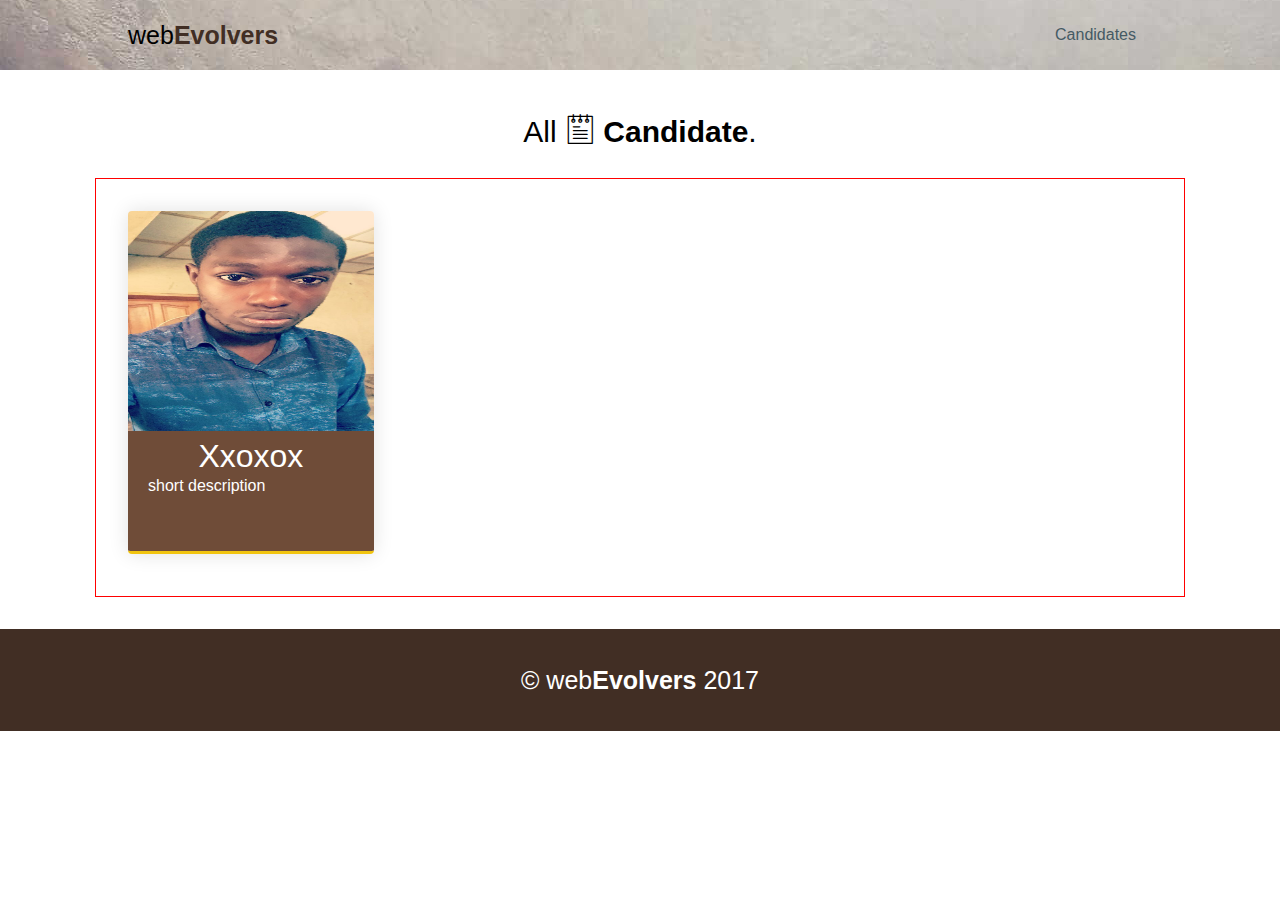
==== candidates.html @ 680c4fe3 "login" ====
<!DOCTYPE html>
<html lang="en">

<head>
    <meta charset="UTF-8">
    <meta http-equiv="X-UA-Compatible" content="ie=edge">
    <meta name="viewport" content="width=device-width, initial-scale=1.0">
    <meta http-equiv="Content-Type" content="text/html; charset=utf-8" />
    <title>Evoting</title>
    <link rel="stylesheet" href="assets/css/style.css">
    <link rel="stylesheet" href="assets/icons/picons-thin/style.css">
    <!-- <link rel="stylesheet" href="assets/icons/os-icon/style.css"> -->
</head>

<body>
    <div class="wrapper">
        <div class="navSection clearfix">
            <div class="navSectionWrapper">
                <h1 class="logo">web<span>Evolvers</span></h1>

                <div class="nav">
                    <div class="one"></div>
                    <div class="two"></div>
                    <div class="three"></div>
                </div>
                <ul class="nav-menu">
                    <li><a href="candidates.html">Candidates</a></li>
                </ul>
            </div>
        </div>
    </div>

    <div class="candidateListingSection">
        <div class="votingAction">
            <h2>
                <!-- <i class="picons-thin-icon-thin-0101_notes_text_notebook"></i> -->
                All <i class="picons-thin-icon-thin-0101_notes_text_notebook"></i>
                <strong>Candidate</strong>. 

            </h2>
        </div>
        <div class="candidateListingWrapper">
            
            <div class="card">
                <div class="exam-image">
                    <img src="assets/img/02.jpg" height="100%" width="100%">
                </div>
                <div class="summary">
                    <h3 class="cadidateName">Xxoxox</h3>
                    <p class="summary-desc"> short description </p>
                </div>
            </div>

        </div>
    </div>

    <div class="footerSection">
        <h4>&copy; web<span>Evolvers</span> 2017</h4>
    </div>
    
    <script src="assets/js/core/jquery.3.2.1.min.js"></script>
    <script src="assets/js/script.js"></script>
</body>

</html>
---- assets/css/style.css ----
html {
    font-weight: 400;
    font-family: "Source Sans Pro", sans-serif;;
}
* {
    margin: 0;
    padding: 0;
    border: 0;
    outline: 0;
    font-size: 100%;
    vertical-align: baseline;
}
.clearfix:after {
    display: block;
    content: ' ';
    clear: both;
}
.wrapper {
    width: 100%;
    background-size: contain;
    height: 100%;
    background: #000 url("../img/bg.jpg") no-repeat center;
}

.navSection {
    width: 100%;
    line-height: 70px;
}
.navSectionWrapper {
    width: 80%;
    margin: auto;
}
.navSectionWrapper > ul {
    list-style: none;
    display: inline;
    float: right;
}
.navSectionWrapper > ul > li {
    display: inline-block;
}

.navSectionWrapper > ul > li > a {
    text-decoration: none;
    color: #455A64;
    margin: 0 1em;
}
.navSectionWrapper > h1 {
    float: left;
    font-size: 25px;
    font-weight: normal;
}
.navSectionWrapper > h1 span, .heroContentLeft > h1 > strong {
    color: rgb(65, 46, 36);
    font-weight: 700;
}
.nav {
    float: right;
    display: none;
}
.nav div {
    height: 5px;
    background-color: #fff;
    margin: 5px 0px;
    border-radius: 25px;
    transition: 0.3s;
}
.nav:hover div {
    width: 30px;
}
.one {
    width: 25px;
}
.two {
    width: 15px;
}
.three {
    width: 25px;
}
@media only screen and (max-width: 560px){
    .nav {
        display: block;
        cursor: pointer;
        padding-top: 20px;
    }
    .navSectionWrapper > ul {
        text-align: center;
        width: 100%;
        display: none; 
    }
    .navSectionWrapper > ul > li:not(:last-child) {
        display: block;
        margin: 0;
        border-bottom: 1px solid #EAEAEB;
    }
    .navSectionWrapper > h1 {
        font-size: px;
    }
} 

.heroSection {
    width: 100%;
}
.heroSectionWrapper {
    width: 80%;
    margin: auto;
    padding: 1em 0 7em 0;
}
.heroSectionWrapper h1 {
    padding: .5em;
    text-align: center;
    font-size: 50px;
    font-weight: 200;
    color: #455A6A;
    margin: 1em 0 1em 0;
    line-height: 36px; 
}
.heroContent {
    margin: 2em 0 2em 0;
}
.heroContentLeft {
    float: left;
    width: 64%;
}
.heroContentRight {
    float: right;
    width: 36%; 
}
.heroContentRight > form, 
.heroContentOptions {
    text-align: center;
    clear: right;
    margin: 0 auto;
    width: 80%;
}
.heroContentOptions > label {
    line-height: 20px;
    font-size: 25px;
    padding: 0em .2em;
}
.heroContentOptions > input[type="radio"] {
    width: 20px;
    height: 20px;
}
.heroContentRight > form > input:not(:last-child) {
    width: 100%;
    margin: 0.5em 0;
    border: 2px solid #fff;
    line-height: 40px;
    padding: 0 1em;
    outline: none;
    background: #c8c3bf;
    border-radius: 5px;
}
::-webkit-input-placeholder {
    color: #fff;
    font-size: 14px;
    font-weight: 600;
}
::-moz-input-placeholder {
    color: #fff;
    font-size: 14px;
    font-weight: 600;
}
:-ms-input-placeholder {
    color: #fff;
    font-size: 14px;
    font-weight: 600;
}
:-moz-input-placeholder {
    color: #fff;
    font-size: 14px;
    font-weight: 600;
}
.heroContentRight > form > select {
    display: block;
    margin: 0.5em 0;
    border: 2px solid #fff;
    line-height: 40px;
    padding: .7em 1em;
    outline: none;
    background: #c8c3bf;
    border-radius: 5px;
    color: #fff;
    width: 100%;
    width: calc(100% + 2em);
}
input[type="submit"] {
    background-color: rgb(65, 46, 36);
    font-weight: 600;
    font-size: 15px;
    color: #fff;
    padding: 0.75em 2em;
    border-radius: 100px;
    outline: none;
    border: 2px solid #fff;
    float: right;
    margin-right: -2.3em;
}
@media only screen and (max-width: 560px){
    .heroContent {
        margin: 0;
    }
    .heroContentRight, .heroContentLeft {
        width: 100%;
    }
    .heroContentRight > form > input:not(:last-child),
    .heroSectionWrapper h1 {
        padding: 0;
    }
    .heroContentRight > form > input:not(:last-child) {
        padding-left: 1em;
    }
    .heroContentRight > form > select {
        width: 106%;
    }
}
@media only screen and (max-width: 700px){
    .heroSectionWrapper h1 {
        padding: .2em;
    }
    .heroSectionWrapper h1 {
        font-size: 30px;
    }
    input:last-child {
        margin-right: -1.3em;
    }    
}

.votingInfoSection {
    width: 100%;
    background: url("../img/bg2.png") no-repeat;
    background-size: 100% 100%;
    background-position: bottom;
}
.votingInfoWrapper {
    width: 70%;
    display: -webkit-flex;
    display: -moz-flex;
    display: -ms-flex;
    display: -o-flex;
    display: flex;
    margin: 0 auto;
}
.votingInfoItem {
    display: flex;
    flex-direction: column;
    flex: 11 auto;
    margin: 6%;
}
.votingInfoItem > i {
    font-size: 100px;
    color: rgb(65, 46, 36);
    text-align: center;
    width: 100%;
}
.votingInfoItem > h2 {
    font-size: 35px;
    font-weight: 400;
    text-align: center;
    width: 100%;
    line-height: 100px;
}
.votingAction {
    padding: 2em 0 1em 0;
    text-align: center;
}
.votingAction h2 {
    font-size: 30px;
    font-weight: 400;
    line-height: 60px;
}
.socialInfo {
    width: 100%;
    clear: both;
}
.socialInfoWrapper {
    text-align: center;
    padding: 0 0 1.5em 0;
}
.linkItem {
    margin: 0 1em;
    display: inline-block;
    width: 300px;
    padding: 1em;
    border: 1px solid rgb(65, 46, 36);
    border-radius: 5px;
    box-shadow: 0px 0px 11px 0px rgba(0, 0, 0, 0.10);
    -webkit-box-shadow: 0px 0px 11px 0px rgba(0, 0, 0, 0.10);
    -moz-box-shadow: 0px 0px 11px 0px rgba(0, 0, 0, 0.10);
}
.linkItem a {
    margin: 0.5em;
    text-decoration: none;
    font-weight: 400;
    font-size: 35px;
    line-height: 70px;
    color: rgb(65, 46, 36);
}
.linkItem p {
    line-height: 70px;
    font-size: 30px;
}

@media only screen and (max-width: 560px){
    .votingInfoWrapper {
        width: 100%;
    }
    .votingInfoItem {
        flex: 50 auto;
        margin: 0 auto;
        padding: 10% 0 7% 0;
    }
    .linkItem {
        margin: 1em 0;
    }
}
@media only screen and (max-width: 700px){ 
    .votingAction h2 {
        font-size: 25px;
        font-weight: 200;
        line-height: 40px;
    }
    .votingInfoItem > i {
        font-size: 35px;
    }
    .votingInfoItem > h2 {
        font-size: 25px;
        font-weight: 300;
        line-height: 70px;
    }
    .linkItem {
        width: 250px;
    }
    .linkItem p {
        line-height: 40px;
        font-size: 20px;
    }
    .linkItem a {
        font-size: 25px;
        font-weight: 300;
        margin: 0.4em;
        line-height: 50px;
    }
}

.footerSection {
    text-align: center;
    color: #FFF;
    background-color: rgb(65, 46, 36);
    padding: 1em;
}
.footerSection h4 {
    font-size: 25px;
    font-weight: normal;
    line-height: 70px;
}
.footerSection h4 span {
    font-weight: 700;
}


/* candidates page */
.candidateListingSection {
    width: 100%;
    padding-bottom: 2em;
}
.candidateListingWrapper {
    width: 80%;
    margin: auto;
    border: 1px solid red;
    height: auto;
    padding: 2em;
}

/*candidate card*/
.card {
    margin-bottom: 10px;
    width: 24%;
    border-radius: 4px;
    border-bottom: 3px solid #F1C40F;
    background: white;
    color: #fff;
    overflow: hidden;
    box-shadow: 0px 0px 20px 0px rgba(0, 0, 0, 0.12);
    height: 340px;
}
.card > .exam-image {
    height: 220px;
    background: #4e342e;
}
.card .summary {
    background-color: #6f4c38;
    padding: 5px 20px;
    height:120px;
    line-height: 20px;
}
.card .summary > h3.cadidateName {
    margin: 10px 0;
    text-align: center;
    color: #fff;
    font-size: 2.0rem;
    font-weight: normal;
}
.summary-desc {
    display: block;
    margin: 0 0 10px;
    line-height: 20px;
    font-family: Sintony, sans-serif;
}
---- assets/icons/picons-thin/style.css ----
@font-face{font-family:piconsthin;src:url(fonts/piconsthin91a6.woff2?lkhde6) format('woff2'),url(fonts/piconsthin91a6.ttf?lkhde6) format('truetype'),url(fonts/piconsthin91a6.woff?lkhde6) format('woff'),url(fonts/piconsthin91a6.svg?lkhde6#piconsthin) format('svg');font-weight:400;font-style:normal}[class*=" picons-thin-icon-"],[class^=picons-thin-icon-]{font-family:piconsthin!important;speak:none;font-style:normal;font-weight:400;font-variant:normal;text-transform:none;line-height:1;-webkit-font-smoothing:antialiased;-moz-osx-font-smoothing:grayscale}.picons-thin-icon-thin-0001_compose_write_pencil_new:before{content:"\e900"}.picons-thin-icon-thin-0002_write_pencil_new_edit:before{content:"\e901"}.picons-thin-icon-thin-0003_write_pencil_new_edit:before{content:"\e902"}.picons-thin-icon-thin-0004_pencil_ruler_drawing:before{content:"\e903"}.picons-thin-icon-thin-0005_write_pen_handwriting_signing:before{content:"\e904"}.picons-thin-icon-thin-0006_book_writing_reading_read_manual:before{content:"\e905"}.picons-thin-icon-thin-0007_book_reading_read_bookmark:before{content:"\e906"}.picons-thin-icon-thin-0008_book_reading_read_manual:before{content:"\e907"}.picons-thin-icon-thin-0009_book_reading_read_manual:before{content:"\e908"}.picons-thin-icon-thin-0010_newspaper_reading_news:before{content:"\e909"}.picons-thin-icon-thin-0011_reading_glasses:before{content:"\e90a"}.picons-thin-icon-thin-0012_notebook_paper_certificate:before{content:"\e90b"}.picons-thin-icon-thin-0013_notebook_paper:before{content:"\e90c"}.picons-thin-icon-thin-0014_notebook_paper_todo:before{content:"\e90d"}.picons-thin-icon-thin-0015_fountain_pen:before{content:"\e90e"}.picons-thin-icon-thin-0016_bookmarks_reading_book:before{content:"\e90f"}.picons-thin-icon-thin-0017_office_archive:before{content:"\e910"}.picons-thin-icon-thin-0018_office_trash_bin:before{content:"\e911"}.picons-thin-icon-thin-0019_mobile_iphone:before{content:"\e912"}.picons-thin-icon-thin-0020_ipad_reading_mobile:before{content:"\e913"}.picons-thin-icon-thin-0021_calendar_month_day_planner:before{content:"\e914"}.picons-thin-icon-thin-0022_calendar_month_day_planner:before{content:"\e915"}.picons-thin-icon-thin-0023_calendar_month_day_planner_events:before{content:"\e916"}.picons-thin-icon-thin-0024_calendar_month_day_planner_events:before{content:"\e917"}.picons-thin-icon-thin-0025_alarm_clock_ringer_time_morning:before{content:"\e918"}.picons-thin-icon-thin-0026_time_watch_clock:before{content:"\e919"}.picons-thin-icon-thin-0027_stopwatch_timer_running_time:before{content:"\e91a"}.picons-thin-icon-thin-0028_time_watch_clock_wall:before{content:"\e91b"}.picons-thin-icon-thin-0029_time_watch_clock_wall:before{content:"\e91c"}.picons-thin-icon-thin-0030_wrist_watch_clock_time:before{content:"\e91d"}.picons-thin-icon-thin-0031_pin_bookmark:before{content:"\e91e"}.picons-thin-icon-thin-0032_flag:before{content:"\e91f"}.picons-thin-icon-thin-0033_search_find_zoom:before{content:"\e920"}.picons-thin-icon-thin-0034_search_find_zoom:before{content:"\e921"}.picons-thin-icon-thin-0035_bookmark_tag:before{content:"\e922"}.picons-thin-icon-thin-0036_share_facebook_social:before{content:"\e923"}.picons-thin-icon-thin-0037_smiley_happy_like_face:before{content:"\e924"}.picons-thin-icon-thin-0038_smiley_neutral_face:before{content:"\e925"}.picons-thin-icon-thin-0039_smiley_sad_face_unhappy:before{content:"\e926"}.picons-thin-icon-thin-0040_exit_logout_door_emergency_outside:before{content:"\e927"}.picons-thin-icon-thin-0041_filter_funnel:before{content:"\e928"}.picons-thin-icon-thin-0042_attachment:before{content:"\e929"}.picons-thin-icon-thin-0043_eye_visibility_show_visible:before{content:"\e92a"}.picons-thin-icon-thin-0044_eye_visibility_hide_invisible:before{content:"\e92b"}.picons-thin-icon-thin-0045_home_house:before{content:"\e92c"}.picons-thin-icon-thin-0046_home_house:before{content:"\e92d"}.picons-thin-icon-thin-0047_home_flat:before{content:"\e92e"}.picons-thin-icon-thin-0048_factory_work:before{content:"\e92f"}.picons-thin-icon-thin-0049_settings_panel_equalizer_preferences:before{content:"\e930"}.picons-thin-icon-thin-0050_settings_panel_equalizer_preferences:before{content:"\e931"}.picons-thin-icon-thin-0051_settings_gear_preferences:before{content:"\e932"}.picons-thin-icon-thin-0052_settings_gears_preferences_gearbox:before{content:"\e933"}.picons-thin-icon-thin-0053_settings_tools_pipe:before{content:"\e934"}.picons-thin-icon-thin-0054_settings_tools_configuration_preferences:before{content:"\e935"}.picons-thin-icon-thin-0055_settings_tools_configuration_preferences:before{content:"\e936"}.picons-thin-icon-thin-0056_bin_trash_recycle_delete_garbage_empty:before{content:"\e937"}.picons-thin-icon-thin-0057_bin_trash_recycle_delete_garbage_full:before{content:"\e938"}.picons-thin-icon-thin-0058_bin_trash_recycle_delete_garbage:before{content:"\e939"}.picons-thin-icon-thin-0059_error_warning_danger_stop:before{content:"\e93a"}.picons-thin-icon-thin-0060_error_warning_danger_stop_delete_exit:before{content:"\e93b"}.picons-thin-icon-thin-0061_error_warning_alert_attention:before{content:"\e93c"}.picons-thin-icon-thin-0062_unable_unavailable_error:before{content:"\e93d"}.picons-thin-icon-thin-0063_text_line_view:before{content:"\e93e"}.picons-thin-icon-thin-0064_bullet_list_view:before{content:"\e93f"}.picons-thin-icon-thin-0065_bullet_list_view:before{content:"\e940"}.picons-thin-icon-thin-0066_grid_view:before{content:"\e941"}.picons-thin-icon-thin-0067_line_thumb_view:before{content:"\e942"}.picons-thin-icon-thin-0068_text_image_article_view:before{content:"\e943"}.picons-thin-icon-thin-0069_box_load_package_module:before{content:"\e944"}.picons-thin-icon-thin-0069a_menu_hambuger:before{content:"\e945"}.picons-thin-icon-thin-0070_paper_role:before{content:"\e946"}.picons-thin-icon-thin-0071_document_file_paper:before{content:"\e947"}.picons-thin-icon-thin-0072_document_file_paper_text:before{content:"\e948"}.picons-thin-icon-thin-0073_documents_files_paper_text_archive_copy:before{content:"\e949"}.picons-thin-icon-thin-0074_document_file_delete_remove_error:before{content:"\e94a"}.picons-thin-icon-thin-0075_document_file_paper_text_article_blog_template:before{content:"\e94b"}.picons-thin-icon-thin-0076_document_file_zip_archive_compressed_rar:before{content:"\e94c"}.picons-thin-icon-thin-0077_document_file_pdf_adobe_acrobat:before{content:"\e94d"}.picons-thin-icon-thin-0078_document_file_word_office_doc_text:before{content:"\e94e"}.picons-thin-icon-thin-0079_document_file_cloud_sync_backup:before{content:"\e94f"}.picons-thin-icon-thin-0080_file_code_programming_dev_binary:before{content:"\e950"}.picons-thin-icon-thin-0081_video_movie_file_player:before{content:"\e951"}.picons-thin-icon-thin-0082_image_photo_file:before{content:"\e952"}.picons-thin-icon-thin-0083_font_file_ttf_otf_type_text:before{content:"\e953"}.picons-thin-icon-thin-0084_file_preferences_settings:before{content:"\e954"}.picons-thin-icon-thin-0085_file_search_find_replace_zoom_view:before{content:"\e955"}.picons-thin-icon-thin-0086_import_file_load:before{content:"\e956"}.picons-thin-icon-thin-0087_export_file:before{content:"\e957"}.picons-thin-icon-thin-0088_download_file:before{content:"\e958"}.picons-thin-icon-thin-0089_upload_file:before{content:"\e959"}.picons-thin-icon-thin-0090_cv_curriculum_vitae_job_life:before{content:"\e95a"}.picons-thin-icon-thin-0091_file_profile_user_personal:before{content:"\e95b"}.picons-thin-icon-thin-0092_file_profile_user_personal:before{content:"\e95c"}.picons-thin-icon-thin-0093_list_bullets:before{content:"\e95d"}.picons-thin-icon-thin-0094_file_table:before{content:"\e95e"}.picons-thin-icon-thin-0095_file_protected_password_security:before{content:"\e95f"}.picons-thin-icon-thin-0096_file_attachment:before{content:"\e960"}.picons-thin-icon-thin-0097_file_text_long:before{content:"\e961"}.picons-thin-icon-thin-0098_file_document_legal_text:before{content:"\e962"}.picons-thin-icon-thin-0099_legal_document_law_license:before{content:"\e963"}.picons-thin-icon-thin-0100_to_do_list_reminder_done:before{content:"\e964"}.picons-thin-icon-thin-0101_notes_text_notebook:before{content:"\e965"}.picons-thin-icon-thin-0102_notebook_to_do_bullets_list:before{content:"\e966"}.picons-thin-icon-thin-0103_box_clipboard:before{content:"\e967"}.picons-thin-icon-thin-0104_load_upload_clipboard_box:before{content:"\e968"}.picons-thin-icon-thin-0105_download_clipboard_box:before{content:"\e969"}.picons-thin-icon-thin-0106_clipboard_box_archive_documents:before{content:"\e96a"}.picons-thin-icon-thin-0107_zoom_in:before{content:"\e96b"}.picons-thin-icon-thin-0108_zoom_out:before{content:"\e96c"}.picons-thin-icon-thin-0109_search_find_files_folder:before{content:"\e96d"}.picons-thin-icon-thin-0110_folder:before{content:"\e96e"}.picons-thin-icon-thin-0111_folder_files_documents:before{content:"\e96f"}.picons-thin-icon-thin-0112_folder_images_photos:before{content:"\e970"}.picons-thin-icon-thin-0113_folder_password_protected_secure_private:before{content:"\e971"}.picons-thin-icon-thin-0114_folder_cloud_sync_backup:before{content:"\e972"}.picons-thin-icon-thin-0115_folder_preferences_options_settings:before{content:"\e973"}.picons-thin-icon-thin-0116_folder_upload:before{content:"\e974"}.picons-thin-icon-thin-0117_folder_documents_revert_history:before{content:"\e975"}.picons-thin-icon-thin-0118_folder_open:before{content:"\e976"}.picons-thin-icon-thin-0119_folder_open_full_documents:before{content:"\e977"}.picons-thin-icon-thin-0120_download_computer:before{content:"\e978"}.picons-thin-icon-thin-0121_download_file:before{content:"\e979"}.picons-thin-icon-thin-0122_download_file_computer_drive:before{content:"\e97a"}.picons-thin-icon-thin-0123_download_cloud_file_sync:before{content:"\e97b"}.picons-thin-icon-thin-0124_upload_cloud_file_sync_backup:before{content:"\e97c"}.picons-thin-icon-thin-0125_cloud_sync:before{content:"\e97d"}.picons-thin-icon-thin-0126_cloud_upload_backup:before{content:"\e97e"}.picons-thin-icon-thin-0127_cloud_sync_error:before{content:"\e97f"}.picons-thin-icon-thin-0128_upload_load_share:before{content:"\e980"}.picons-thin-icon-thin-0129_download:before{content:"\e981"}.picons-thin-icon-thin-0130_structure_map_files:before{content:"\e982"}.picons-thin-icon-thin-0131_arrow_back_undo:before{content:"\e983"}.picons-thin-icon-thin-0132_arrow_back_left:before{content:"\e984"}.picons-thin-icon-thin-0133_arrow_right_next:before{content:"\e985"}.picons-thin-icon-thin-0134_arrow_rotate_left_counter_clockwise:before{content:"\e986"}.picons-thin-icon-thin-0135_arrow_rotate_right_clockwise:before{content:"\e987"}.picons-thin-icon-thin-0136_rotation_lock:before{content:"\e988"}.picons-thin-icon-thin-0137_zoom_expand_maximize_window:before{content:"\e989"}.picons-thin-icon-thin-0138_expand_move_window_full_screen:before{content:"\e98a"}.picons-thin-icon-thin-0139_window_new_extern_full_screen_maximize:before{content:"\e98b"}.picons-thin-icon-thin-0140_airplay_screen_sharing:before{content:"\e98c"}.picons-thin-icon-thin-0141_rotate_back_revert_undo:before{content:"\e98d"}.picons-thin-icon-thin-0142_rotate_sync:before{content:"\e98e"}.picons-thin-icon-thin-0143_rotate_clockwise:before{content:"\e98f"}.picons-thin-icon-thin-0144_arrows_play_shuffle:before{content:"\e990"}.picons-thin-icon-thin-0145_arrows_play_repeat:before{content:"\e991"}.picons-thin-icon-thin-0146_arrows_fast_forward:before{content:"\e992"}.picons-thin-icon-thin-0147_arrows_divide_split:before{content:"\e993"}.picons-thin-icon-thin-0148_arrows_directions_left_right:before{content:"\e994"}.picons-thin-icon-thin-0149_arrows_curves:before{content:"\e995"}.picons-thin-icon-thin-0150_resize_left_right:before{content:"\e996"}.picons-thin-icon-thin-0151_plus_add_new:before{content:"\e997"}.picons-thin-icon-thin-0152_minus_delete_remove:before{content:"\e998"}.picons-thin-icon-thin-0153_delete_exit_remove_close:before{content:"\e999"}.picons-thin-icon-thin-0154_ok_successful_check:before{content:"\e99a"}.picons-thin-icon-thin-0155_delete_remove_exit_close_checkbox:before{content:"\e99b"}.picons-thin-icon-thin-0156_checkbox_ok_successful:before{content:"\e99c"}.picons-thin-icon-thin-0157_arrow_back_left:before{content:"\e99d"}.picons-thin-icon-thin-0158_arrow_next_right:before{content:"\e99e"}.picons-thin-icon-thin-0159_arrow_back_left:before{content:"\e99f"}.picons-thin-icon-thin-0160_arrow_next_right:before{content:"\e9a0"}.picons-thin-icon-thin-0161_on_off_switch_toggle_settings_preferences:before{content:"\e9a1"}.picons-thin-icon-thin-0162_on_off_switch_toggle_settings_preferences:before{content:"\e9a2"}.picons-thin-icon-thin-0163_on_off_switch_toggle_settings_preferences:before{content:"\e9a3"}.picons-thin-icon-thin-0164_on_off_switch_toggle_settings_preferences:before{content:"\e9a4"}.picons-thin-icon-thin-0165_on_off_switch_toggle_settings_preferences:before{content:"\e9a5"}.picons-thin-icon-thin-0166_back_delete_backspace:before{content:"\e9a6"}.picons-thin-icon-thin-0167_plus_minus:before{content:"\e9a7"}.picons-thin-icon-thin-0168_check_ok_yes_no:before{content:"\e9a8"}.picons-thin-icon-thin-0169_target_circles:before{content:"\e9a9"}.picons-thin-icon-thin-0170_puzzle_modules_build:before{content:"\e9aa"}.picons-thin-icon-thin-0171_filter_funnel:before{content:"\e9ab"}.picons-thin-icon-thin-0172_structure_menu_submenu_navigation:before{content:"\e9ac"}.picons-thin-icon-thin-0173_structure_menu_submenu_navigation:before{content:"\e9ad"}.picons-thin-icon-thin-0174_archive_open_slide:before{content:"\e9ae"}.picons-thin-icon-thin-0175_slideshow:before{content:"\e9af"}.picons-thin-icon-thin-0176_module_connection_plugin:before{content:"\e9b0"}.picons-thin-icon-thin-0177_puzzle_module_connect:before{content:"\e9b1"}.picons-thin-icon-thin-0178_add_more_layers_slides:before{content:"\e9b2"}.picons-thin-icon-thin-0179_layers_slides:before{content:"\e9b3"}.picons-thin-icon-thin-0180_www_website_address_url_browser:before{content:"\e9b4"}.picons-thin-icon-thin-0181_dropdown_menu_select_option_form:before{content:"\e9b5"}.picons-thin-icon-thin-0182_screen_ok_success:before{content:"\e9b6"}.picons-thin-icon-thin-0183_screen_text:before{content:"\e9b7"}.picons-thin-icon-thin-0184_screen_text_images_presentation:before{content:"\e9b8"}.picons-thin-icon-thin-0185_screen_grid_images:before{content:"\e9b9"}.picons-thin-icon-thin-0186_window_text_images:before{content:"\e9ba"}.picons-thin-icon-thin-0187_window_graph_analytics:before{content:"\e9bb"}.picons-thin-icon-thin-0188_window_text_msg_box:before{content:"\e9bc"}.picons-thin-icon-thin-0189_window_alert_notification_warning_error:before{content:"\e9bd"}.picons-thin-icon-thin-0190_window_error_danger_stop:before{content:"\e9be"}.picons-thin-icon-thin-0191_window_application_cursor:before{content:"\e9bf"}.picons-thin-icon-thin-0192_window_application_code_shell_terminal:before{content:"\e9c0"}.picons-thin-icon-thin-0193_window_application_settings_preferences:before{content:"\e9c1"}.picons-thin-icon-thin-0194_layout_columns_sidemenu:before{content:"\e9c2"}.picons-thin-icon-thin-0195_layout_columns_three:before{content:"\e9c3"}.picons-thin-icon-thin-0196_layout_columns_title:before{content:"\e9c4"}.picons-thin-icon-thin-0197_layout_grid_view:before{content:"\e9c5"}.picons-thin-icon-thin-0198_battery_charge_empty:before{content:"\e9c6"}.picons-thin-icon-thin-0199_battery_charge_empty:before{content:"\e9c7"}.picons-thin-icon-thin-0200_battery_charge_half_empty:before{content:"\e9c8"}.picons-thin-icon-thin-0201_battery_charge_full:before{content:"\e9c9"}.picons-thin-icon-thin-0202_battery_charge_full:before{content:"\e9ca"}.picons-thin-icon-thin-0203_battery_charging_energy:before{content:"\e9cb"}.picons-thin-icon-thin-0204_bullets_list_radiobuttons:before{content:"\e9cc"}.picons-thin-icon-thin-0205_bullets_list:before{content:"\e9cd"}.picons-thin-icon-thin-0206_list_checkbox_todo:before{content:"\e9ce"}.picons-thin-icon-thin-0207_list_checkbox_todo_done:before{content:"\e9cf"}.picons-thin-icon-thin-0208_grid_view:before{content:"\e9d0"}.picons-thin-icon-thin-0209_radiobuttons_bullets_lines:before{content:"\e9d1"}.picons-thin-icon-thin-0210_checkboxes_lines_check:before{content:"\e9d2"}.picons-thin-icon-thin-0234_text_align_left_paragraph:before{content:"\e9d3"}.picons-thin-icon-thin-0235_text_align_center_paragraph:before{content:"\e9d4"}.picons-thin-icon-thin-0236_text_align_right_paragraph:before{content:"\e9d5"}.picons-thin-icon-thin-0237_text_align_justify_last_line_left_paragraph:before{content:"\e9d6"}.picons-thin-icon-thin-0238_text_align_justify_last_line_right_paragraph:before{content:"\e9d7"}.picons-thin-icon-thin-0239_text_align_justify_paragraph:before{content:"\e9d8"}.picons-thin-icon-thin-0240_text_align_right_indent:before{content:"\e9d9"}.picons-thin-icon-thin-0241_text_align_left_indent:before{content:"\e9da"}.picons-thin-icon-thin-0242_text_line_height_leading:before{content:"\e9db"}.picons-thin-icon-thin-0243_text_line_height_leading:before{content:"\e9dc"}.picons-thin-icon-thin-0244_text_bullets_list:before{content:"\e9dd"}.picons-thin-icon-thin-0245_text_numbered_list:before{content:"\e9de"}.picons-thin-icon-thin-0246_text_font_size_smaller:before{content:"\e9df"}.picons-thin-icon-thin-0247_text_font_size_larger:before{content:"\e9e0"}.picons-thin-icon-thin-0248_text_paragraph_indent_right:before{content:"\e9e1"}.picons-thin-icon-thin-0249_text_paragraph_indent_left:before{content:"\e9e2"}.picons-thin-icon-thin-0250_text_line_order:before{content:"\e9e3"}.picons-thin-icon-thin-0251_text_paragraph_line_spacing:before{content:"\e9e4"}.picons-thin-icon-thin-0252_text_spelling_check:before{content:"\e9e5"}.picons-thin-icon-thin-0253_image_frame_size_rotate_resize:before{content:"\e9e6"}.picons-thin-icon-thin-0254_copy:before{content:"\e9e7"}.picons-thin-icon-thin-0255_paste_clipboard:before{content:"\e9e8"}.picons-thin-icon-thin-0256_input_box_text_edit:before{content:"\e9e9"}.picons-thin-icon-thin-0257_button:before{content:"\e9ea"}.picons-thin-icon-thin-0258_code_html:before{content:"\e9eb"}.picons-thin-icon-thin-0259_code_html:before{content:"\e9ec"}.picons-thin-icon-thin-0260_link_url_chain_hyperlink:before{content:"\e9ed"}.picons-thin-icon-thin-0261_unlink_url_unchain_hyperlink:before{content:"\e9ee"}.picons-thin-icon-thin-0262_remove_clear_text_style:before{content:"\e9ef"}.picons-thin-icon-thin-0263_text_font_typography:before{content:"\e9f0"}.picons-thin-icon-thin-0264_text_style_bold:before{content:"\e9f1"}.picons-thin-icon-thin-0265_text_style_italic:before{content:"\e9f2"}.picons-thin-icon-thin-0266_text_style_underline:before{content:"\e9f3"}.picons-thin-icon-thin-0267_text_style_strikethrough:before{content:"\e9f4"}.picons-thin-icon-thin-0268_text_style_superscript:before{content:"\e9f5"}.picons-thin-icon-thin-0269_text_style_subscript:before{content:"\e9f6"}.picons-thin-icon-thin-0270_image_frame_crop_resize:before{content:"\e9f7"}.picons-thin-icon-thin-0271_text_image_align_wrap:before{content:"\e9f8"}.picons-thin-icon-thin-0272_text_image_align_top_bottom:before{content:"\e9f9"}.picons-thin-icon-thin-0273_video_multimedia_movie:before{content:"\e9fa"}.picons-thin-icon-thin-0274_chat_message_comment_bubble:before{content:"\e9fb"}.picons-thin-icon-thin-0275_chat_message_comment_bubble_typing:before{content:"\e9fc"}.picons-thin-icon-thin-0276_chat_message_comment_bubble_add_new:before{content:"\e9fd"}.picons-thin-icon-thin-0277_chat_message_comment_bubble_like_favorite:before{content:"\e9fe"}.picons-thin-icon-thin-0278_chat_message_comment_bubble_tweet_twitter:before{content:"\e9ff"}.picons-thin-icon-thin-0279_chat_message_comment_bubble:before{content:"\ea00"}.picons-thin-icon-thin-0280_chat_message_comment_bubble_reply_quote:before{content:"\ea01"}.picons-thin-icon-thin-0281_chat_message_discussion_bubble_reply_conversation:before{content:"\ea02"}.picons-thin-icon-thin-0282_chat_message_comment_bubble_cloud:before{content:"\ea03"}.picons-thin-icon-thin-0283_chat_message_comment_bubble_cloud:before{content:"\ea04"}.picons-thin-icon-thin-0284_message_text_like_favorite:before{content:"\ea05"}.picons-thin-icon-thin-0285_chat_message_quote_reply:before{content:"\ea06"}.picons-thin-icon-thin-0286_mobile_message_sms:before{content:"\ea07"}.picons-thin-icon-thin-0287_mobile_message_sms:before{content:"\ea08"}.picons-thin-icon-thin-0288_mobile_phone_call:before{content:"\ea09"}.picons-thin-icon-thin-0289_mobile_phone_call_ringing_nfc:before{content:"\ea0a"}.picons-thin-icon-thin-0290_phone_telephone_contact:before{content:"\ea0b"}.picons-thin-icon-thin-0291_phone_mobile_contact:before{content:"\ea0c"}.picons-thin-icon-thin-0292_phone_contact:before{content:"\ea0d"}.picons-thin-icon-thin-0293_phone_call_number_dialer:before{content:"\ea0e"}.picons-thin-icon-thin-0294_phone_call_ringing:before{content:"\ea0f"}.picons-thin-icon-thin-0295_phone_hold_call:before{content:"\ea10"}.picons-thin-icon-thin-0296_phone_call_contact:before{content:"\ea11"}.picons-thin-icon-thin-0297_address_book_contacts:before{content:"\ea12"}.picons-thin-icon-thin-0298_address_book_contacts:before{content:"\ea13"}.picons-thin-icon-thin-0299_address_book_contacts:before{content:"\ea14"}.picons-thin-icon-thin-0300_address_book_contacts:before{content:"\ea15"}.picons-thin-icon-thin-0301_address_book_contacts:before{content:"\ea16"}.picons-thin-icon-thin-0302_sim_card:before{content:"\ea17"}.picons-thin-icon-thin-0303_notification_badge:before{content:"\ea18"}.picons-thin-icon-thin-0304_chat_contact_support_help_conversation:before{content:"\ea19"}.picons-thin-icon-thin-0305_chat_message_discussion_bubble_conversation:before{content:"\ea1a"}.picons-thin-icon-thin-0306_chat_message_discussion_bubble_conversation:before{content:"\ea1b"}.picons-thin-icon-thin-0307_chat_discussion_yes_no_pro_contra_conversation:before{content:"\ea1c"}.picons-thin-icon-thin-0308_support_help:before{content:"\ea1d"}.picons-thin-icon-thin-0309_support_help_talk_call:before{content:"\ea1e"}.picons-thin-icon-thin-0310_support_help_talk_call:before{content:"\ea1f"}.picons-thin-icon-thin-0311_stamp:before{content:"\ea20"}.picons-thin-icon-thin-0312_post_stamp:before{content:"\ea21"}.picons-thin-icon-thin-0313_email_at_sign:before{content:"\ea22"}.picons-thin-icon-thin-0314_email_mail_post_card:before{content:"\ea23"}.picons-thin-icon-thin-0315_email_mail_post_send:before{content:"\ea24"}.picons-thin-icon-thin-0316_email_mail_post_open:before{content:"\ea25"}.picons-thin-icon-thin-0317_send_post_paper_plane:before{content:"\ea26"}.picons-thin-icon-thin-0318_email_attachment:before{content:"\ea27"}.picons-thin-icon-thin-0319_email_mail_post_card:before{content:"\ea28"}.picons-thin-icon-thin-0320_email_mail_post_card_sent_successful:before{content:"\ea29"}.picons-thin-icon-thin-0321_email_mail_post_at:before{content:"\ea2a"}.picons-thin-icon-thin-0322_mail_post_box:before{content:"\ea2b"}.picons-thin-icon-thin-0323_computer_desktop:before{content:"\ea2c"}.picons-thin-icon-thin-0324_computer_screen:before{content:"\ea2d"}.picons-thin-icon-thin-0325_computer_screen_cloud:before{content:"\ea2e"}.picons-thin-icon-thin-0326_computer_screen_users_profile:before{content:"\ea2f"}.picons-thin-icon-thin-0327_computer_screen_settings_preferences:before{content:"\ea30"}.picons-thin-icon-thin-0328_computer_screen_locked_password_protected_security:before{content:"\ea31"}.picons-thin-icon-thin-0329_computer_laptop_user_login:before{content:"\ea32"}.picons-thin-icon-thin-0330_computer_laptop_download:before{content:"\ea33"}.picons-thin-icon-thin-0331_computer_laptop_analytics_graph:before{content:"\ea34"}.picons-thin-icon-thin-0332_computer_laptop_website_url_www:before{content:"\ea35"}.picons-thin-icon-thin-0333_printer:before{content:"\ea36"}.picons-thin-icon-thin-0334_shredder_paper:before{content:"\ea37"}.picons-thin-icon-thin-0335_cd_dvd_disc_software:before{content:"\ea38"}.picons-thin-icon-thin-0336_disc_floppy_save_software:before{content:"\ea39"}.picons-thin-icon-thin-0337_keyboard_connect:before{content:"\ea3a"}.picons-thin-icon-thin-0338_keyboard_wired:before{content:"\ea3b"}.picons-thin-icon-thin-0339_keyboard_wireless:before{content:"\ea3c"}.picons-thin-icon-thin-0340_mouse:before{content:"\ea3d"}.picons-thin-icon-thin-0341_mouse_wireless:before{content:"\ea3e"}.picons-thin-icon-thin-0342_remote_control:before{content:"\ea3f"}.picons-thin-icon-thin-0343_ipad_tablet:before{content:"\ea40"}.picons-thin-icon-thin-0344_iphone_mobile:before{content:"\ea41"}.picons-thin-icon-thin-0345_chip_cpu_64_bit_processor:before{content:"\ea42"}.picons-thin-icon-thin-0346_magnet:before{content:"\ea43"}.picons-thin-icon-thin-0347_usb:before{content:"\ea44"}.picons-thin-icon-thin-0348_thunderbolt:before{content:"\ea45"}.picons-thin-icon-thin-0349_usb_connect:before{content:"\ea46"}.picons-thin-icon-thin-0350_apple_connect:before{content:"\ea47"}.picons-thin-icon-thin-0351_apple_lightning_connect:before{content:"\ea48"}.picons-thin-icon-thin-0352_apple_lightning_connect:before{content:"\ea49"}.picons-thin-icon-thin-0353_wi-fi_wlan_connect_internet:before{content:"\ea4a"}.picons-thin-icon-thin-0354_wi-fi_wlan_connect_internet:before{content:"\ea4b"}.picons-thin-icon-thin-0355_wi-fi_wlan_router:before{content:"\ea4c"}.picons-thin-icon-thin-0356_database:before{content:"\ea4d"}.picons-thin-icon-thin-0357_database_remote:before{content:"\ea4e"}.picons-thin-icon-thin-0358_database_raid:before{content:"\ea4f"}.picons-thin-icon-thin-0359_server_hosting:before{content:"\ea50"}.picons-thin-icon-thin-0360_network_connection_lan_computers:before{content:"\ea51"}.picons-thin-icon-thin-0361_network_lan_drives_backup_remote:before{content:"\ea52"}.picons-thin-icon-thin-0362_network_remote_folder_drive:before{content:"\ea53"}.picons-thin-icon-thin-0363_network_connection_computer_folder:before{content:"\ea54"}.picons-thin-icon-thin-0364_network_connection_computers:before{content:"\ea55"}.picons-thin-icon-thin-0365_network_connection_computers:before{content:"\ea56"}.picons-thin-icon-thin-0366_satellite_connection:before{content:"\ea57"}.picons-thin-icon-thin-0367_satellite_connection:before{content:"\ea58"}.picons-thin-icon-thin-0368_home_wi_fi_wireless_network:before{content:"\ea59"}.picons-thin-icon-thin-0369_wi-fi_wlan_connect_internet_signal_antenna:before{content:"\ea5a"}.picons-thin-icon-thin-0370_wi-fi_wlan_connect_internet_signal_antenna:before{content:"\ea5b"}.picons-thin-icon-thin-0371_bluetooth:before{content:"\ea5c"}.picons-thin-icon-thin-0372_connection_wireless:before{content:"\ea5d"}.picons-thin-icon-thin-0373_connection_world_internet_worldwide:before{content:"\ea5e"}.picons-thin-icon-thin-0374_connection_world_internet_worldwide:before{content:"\ea5f"}.picons-thin-icon-thin-0375_screen_analytics_line_graph:before{content:"\ea60"}.picons-thin-icon-thin-0376_screen_analytics_line_graph_growth:before{content:"\ea61"}.picons-thin-icon-thin-0377_screen_analytics_pie_graph:before{content:"\ea62"}.picons-thin-icon-thin-0378_analytics_presentation_statistics_graph:before{content:"\ea63"}.picons-thin-icon-thin-0379_business_suitcase:before{content:"\ea64"}.picons-thin-icon-thin-0380_line_structure_hierarchy:before{content:"\ea65"}.picons-thin-icon-thin-0381_line_structure_relations_hierarchy:before{content:"\ea66"}.picons-thin-icon-thin-0382_graph_columns_statistics:before{content:"\ea67"}.picons-thin-icon-thin-0383_graph_columns_growth_statistics:before{content:"\ea68"}.picons-thin-icon-thin-0384_graph_columns_drop_statistics:before{content:"\ea69"}.picons-thin-icon-thin-0385_graph_pie_chart_statistics:before{content:"\ea6a"}.picons-thin-icon-thin-0386_graph_line_chart_statistics:before{content:"\ea6b"}.picons-thin-icon-thin-0387_tie_business_man:before{content:"\ea6c"}.picons-thin-icon-thin-0388_government_white_house_capitol:before{content:"\ea6d"}.picons-thin-icon-thin-0389_gavel_hammer_law_judge_court:before{content:"\ea6e"}.picons-thin-icon-thin-0390_scale_justice_law_attorney:before{content:"\ea6f"}.picons-thin-icon-thin-0391_scale_justice_law_attorney:before{content:"\ea70"}.picons-thin-icon-thin-0392_business_idea:before{content:"\ea71"}.picons-thin-icon-thin-0393_hand_papers_payment:before{content:"\ea72"}.picons-thin-icon-thin-0394_business_handshake_deal_contract_sign:before{content:"\ea73"}.picons-thin-icon-thin-0395_analytics_graph_line_statistics:before{content:"\ea74"}.picons-thin-icon-thin-0396_analytics_graph_line_statistics_stock:before{content:"\ea75"}.picons-thin-icon-thin-0397_analytics_graph_line_statistics_presentation_keynote:before{content:"\ea76"}.picons-thin-icon-thin-0398_presentation_powerpoint_keynote_meeting:before{content:"\ea77"}.picons-thin-icon-thin-0399_meeting_presentation_speech_speaker_keynote:before{content:"\ea78"}.picons-thin-icon-thin-0400_analytics_graph_line_statistics_stock:before{content:"\ea79"}.picons-thin-icon-thin-0401_graph_growth_money_stock_inflation:before{content:"\ea7a"}.picons-thin-icon-thin-0402_stock_money_growth_inflation:before{content:"\ea7b"}.picons-thin-icon-thin-0403_money_usa_dollar:before{content:"\ea7c"}.picons-thin-icon-thin-0404_money_europe_euro:before{content:"\ea7d"}.picons-thin-icon-thin-0405_money_bag_dollar:before{content:"\ea7e"}.picons-thin-icon-thin-0406_money_dollar_euro_currency_exchange_cash:before{content:"\ea7f"}.picons-thin-icon-thin-0407_credit_card:before{content:"\ea80"}.picons-thin-icon-thin-0408_wallet_money_payment:before{content:"\ea81"}.picons-thin-icon-thin-0409_wallet_credit_card_money_payment:before{content:"\ea82"}.picons-thin-icon-thin-0410_cash_register_payment:before{content:"\ea83"}.picons-thin-icon-thin-0411_invoice_dollar_bill_payment:before{content:"\ea84"}.picons-thin-icon-thin-0412_free:before{content:"\ea85"}.picons-thin-icon-thin-0413_money_coins_jettons_chips:before{content:"\ea86"}.picons-thin-icon-thin-0414_money_cash_coins_payment:before{content:"\ea87"}.picons-thin-icon-thin-0415_saving_sale_discount_piggy_bank_pig:before{content:"\ea88"}.picons-thin-icon-thin-0416_calculator:before{content:"\ea89"}.picons-thin-icon-thin-0417_calculator:before{content:"\ea8a"}.picons-thin-icon-thin-0418_bank_pantheon:before{content:"\ea8b"}.picons-thin-icon-thin-0419_payment_mobile_nfc_apple_pay_cashless:before{content:"\ea8c"}.picons-thin-icon-thin-0420_money_cash_coins_payment_dollars:before{content:"\ea8d"}.picons-thin-icon-thin-0421_money_credit_card_coins_payment:before{content:"\ea8e"}.picons-thin-icon-thin-0422_no_cash_payment_cashless:before{content:"\ea8f"}.picons-thin-icon-thin-0423_coin_payment_chip:before{content:"\ea90"}.picons-thin-icon-thin-0424_money_payment_dollar_cash:before{content:"\ea91"}.picons-thin-icon-thin-0425_money_payment_dollar_cash:before{content:"\ea92"}.picons-thin-icon-thin-0426_money_payment_dollars_coins_cash:before{content:"\ea93"}.picons-thin-icon-thin-0427_money_payment_dollar_coins_chips:before{content:"\ea94"}.picons-thin-icon-thin-0428_money_payment_dollar_bag_cash:before{content:"\ea95"}.picons-thin-icon-thin-0429_money_payment_euro_bag_cash:before{content:"\ea96"}.picons-thin-icon-thin-0430_money_payment_dollar_coins_cash:before{content:"\ea97"}.picons-thin-icon-thin-0431_money_atm_machine_withdrawal_cash:before{content:"\ea98"}.picons-thin-icon-thin-0432_atm_machine_withdrawal_credit_card:before{content:"\ea99"}.picons-thin-icon-thin-0433_money_currency_exchange:before{content:"\ea9a"}.picons-thin-icon-thin-0434_gold_reserve:before{content:"\ea9b"}.picons-thin-icon-thin-0435_bitcoin_money:before{content:"\ea9c"}.picons-thin-icon-thin-0436_bitcoin_wallet_payment:before{content:"\ea9d"}.picons-thin-icon-thin-0436a_pound_britain_currency_money:before{content:"\ea9e"}.picons-thin-icon-thin-0436b_pound_britain_currency_money:before{content:"\ea9f"}.picons-thin-icon-thin-0437_tag_price_sale:before{content:"\eaa0"}.picons-thin-icon-thin-0438_tag_price_sale_discount:before{content:"\eaa1"}.picons-thin-icon-thin-0439_shopping_cart_basket_store:before{content:"\eaa2"}.picons-thin-icon-thin-0440_shopping_cart_basket_store:before{content:"\eaa3"}.picons-thin-icon-thin-0441_full_shopping_cart_basket_store:before{content:"\eaa4"}.picons-thin-icon-thin-0442_shopping_cart_basket_store:before{content:"\eaa5"}.picons-thin-icon-thin-0443_shopping_cart_basket_store:before{content:"\eaa6"}.picons-thin-icon-thin-0444_price_discount_sale_coupon:before{content:"\eaa7"}.picons-thin-icon-thin-0445_store_shop_shopping:before{content:"\eaa8"}.picons-thin-icon-thin-0446_store_shop_shopping:before{content:"\eaa9"}.picons-thin-icon-thin-0447_gift_wrapping:before{content:"\eaaa"}.picons-thin-icon-thin-0448_shipping_box_delivery:before{content:"\eaab"}.picons-thin-icon-thin-0449_fragile_shipping_box_delivery:before{content:"\eaac"}.picons-thin-icon-thin-0450_shipping_box_delivery:before{content:"\eaad"}.picons-thin-icon-thin-0451_shipping_box_delivery:before{content:"\eaae"}.picons-thin-icon-thin-0452_archive_shipping_box_delivery:before{content:"\eaaf"}.picons-thin-icon-thin-0453_shopping_bag_sale_store:before{content:"\eab0"}.picons-thin-icon-thin-0454_shopping_bag_sale_store:before{content:"\eab1"}.picons-thin-icon-thin-0455_delivery_van_shipping:before{content:"\eab2"}.picons-thin-icon-thin-0456_fragile_delivery_shipping:before{content:"\eab3"}.picons-thin-icon-thin-0457_store_shop_open:before{content:"\eab4"}.picons-thin-icon-thin-0458_store_shop_closed:before{content:"\eab5"}.picons-thin-icon-thin-0459_store_shop_open_nonstop:before{content:"\eab6"}.picons-thin-icon-thin-0460_new:before{content:"\eab7"}.picons-thin-icon-thin-0461_delivery_van_shipping_transport:before{content:"\eab8"}.picons-thin-icon-thin-0462_fast_delivery_van_shipping_transport:before{content:"\eab9"}.picons-thin-icon-thin-0463_fast_delivery_van_shipping_transport:before{content:"\eaba"}.picons-thin-icon-thin-0464_shipping_box_delivery:before{content:"\eabb"}.picons-thin-icon-thin-0465_shopping_cart_basket_store:before{content:"\eabc"}.picons-thin-icon-thin-0466_shopping_cart_basket_store_successful:before{content:"\eabd"}.picons-thin-icon-thin-0467_traffic_lights_transport:before{content:"\eabe"}.picons-thin-icon-thin-0468_car_transport_vehicle:before{content:"\eabf"}.picons-thin-icon-thin-0469_van_truck_transport_vehicle:before{content:"\eac0"}.picons-thin-icon-thin-0470_bus_transport:before{content:"\eac1"}.picons-thin-icon-thin-0471_train_metro_transport:before{content:"\eac2"}.picons-thin-icon-thin-0472_road_trafic:before{content:"\eac3"}.picons-thin-icon-thin-0473_ship_naval_sea_marine_transport:before{content:"\eac4"}.picons-thin-icon-thin-0474_anchor_ship_sea_naval:before{content:"\eac5"}.picons-thin-icon-thin-0475_bike_bycicle_transport:before{content:"\eac6"}.picons-thin-icon-thin-0476_chain_link_bike_bycicle:before{content:"\eac7"}.picons-thin-icon-thin-0477_steering_wheel_car_navigation_driving:before{content:"\eac8"}.picons-thin-icon-thin-0478_plane_air:before{content:"\eac9"}.picons-thin-icon-thin-0479_rocket_space_nasa:before{content:"\eaca"}.picons-thin-icon-thin-0480_gas_fuel_station:before{content:"\eacb"}.picons-thin-icon-thin-0481_corn_traffic_jam_road_sign:before{content:"\eacc"}.picons-thin-icon-thin-0482_gauge_dashboard_empty:before{content:"\eacd"}.picons-thin-icon-thin-0483_gauge_dashboard_half:before{content:"\eace"}.picons-thin-icon-thin-0484_gauge_dashboard_full_fuel:before{content:"\eacf"}.picons-thin-icon-thin-0485_gauge_dashboard_speedometer_odometer_speed:before{content:"\ead0"}.picons-thin-icon-thin-0486_gauge_car_dashboard_speedometer_odometer_speed:before{content:"\ead1"}.picons-thin-icon-thin-0487_van_truck_transport_vehicle:before{content:"\ead2"}.picons-thin-icon-thin-0488_van_truck_transport_vehicle:before{content:"\ead3"}.picons-thin-icon-thin-0489_storehouse_storage:before{content:"\ead4"}.picons-thin-icon-thin-0490_shipping_cart_box_delivery:before{content:"\ead5"}.picons-thin-icon-thin-0491_box_shipping_modules:before{content:"\ead6"}.picons-thin-icon-thin-0492_car_wash:before{content:"\ead7"}.picons-thin-icon-thin-0493_car_wash:before{content:"\ead8"}.picons-thin-icon-thin-0494_4x4_offroad_car_jeep_safari:before{content:"\ead9"}.picons-thin-icon-thin-0495_car_garage:before{content:"\eada"}.picons-thin-icon-thin-0496_car_garage_house_home:before{content:"\eadb"}.picons-thin-icon-thin-0497_car_machine_piston_cylinder:before{content:"\eadc"}.picons-thin-icon-thin-0498_car_battery_electricity:before{content:"\eadd"}.picons-thin-icon-thin-0499_car_machine_check:before{content:"\eade"}.picons-thin-icon-thin-0500_car_machine_cooling_water_temperature:before{content:"\eadf"}.picons-thin-icon-thin-0501_car_machine_oil_presure_level_check:before{content:"\eae0"}.picons-thin-icon-thin-0502_car_brakes_check_safety_danger:before{content:"\eae1"}.picons-thin-icon-thin-0503_car_windshield_water:before{content:"\eae2"}.picons-thin-icon-thin-0504_car_turn_sign_right_left:before{content:"\eae3"}.picons-thin-icon-thin-0505_car_manual_gearbox:before{content:"\eae4"}.picons-thin-icon-thin-0535_navigation_location_drop_pin_map:before{content:"\eae5"}.picons-thin-icon-thin-0536_navigation_location_drop_pin_map:before{content:"\eae6"}.picons-thin-icon-thin-0537_navigation_location_drop_pin_map:before{content:"\eae7"}.picons-thin-icon-thin-0538_navigation_compass_orientation:before{content:"\eae8"}.picons-thin-icon-thin-0539_map_path_navigation_location:before{content:"\eae9"}.picons-thin-icon-thin-0540_map_path_navigation_location_treasure_hunt:before{content:"\eaea"}.picons-thin-icon-thin-0541_path_way_road_sign:before{content:"\eaeb"}.picons-thin-icon-thin-0542_path_way_road_sign:before{content:"\eaec"}.picons-thin-icon-thin-0543_world_earth_worldwide_location_travel:before{content:"\eaed"}.picons-thin-icon-thin-0544_world_earth_worldwide_international_language:before{content:"\eaee"}.picons-thin-icon-thin-0545_map_travel_distance_directions:before{content:"\eaef"}.picons-thin-icon-thin-0546_map_travel_destination_location_world:before{content:"\eaf0"}.picons-thin-icon-thin-0547_path_travel_road:before{content:"\eaf1"}.picons-thin-icon-thin-0584_movie_film_cinema:before{content:"\eaf2"}.picons-thin-icon-thin-0585_hd_movie_video_camera_recording:before{content:"\eaf3"}.picons-thin-icon-thin-0586_movie_video_camera_recording:before{content:"\eaf4"}.picons-thin-icon-thin-0587_movie_video_cinema_flm:before{content:"\eaf5"}.picons-thin-icon-thin-0588_play_movie_video_cinema_flm:before{content:"\eaf6"}.picons-thin-icon-thin-0589_ticket_movie_cinema:before{content:"\eaf7"}.picons-thin-icon-thin-0590_movie_recording_play_director_cut:before{content:"\eaf8"}.picons-thin-icon-thin-0591_presentation_video_play_beamer:before{content:"\eaf9"}.picons-thin-icon-thin-0592_tv_televison_movie_news:before{content:"\eafa"}.picons-thin-icon-thin-0593_video_play_youtube:before{content:"\eafb"}.picons-thin-icon-thin-0594_beamer_presentation_projector:before{content:"\eafc"}.picons-thin-icon-thin-0617_picture_image_photo:before{content:"\eafd"}.picons-thin-icon-thin-0618_album_picture_image_photo:before{content:"\eafe"}.picons-thin-icon-thin-0619_album_picture_image_photo:before{content:"\eaff"}.picons-thin-icon-thin-0620_picture_image_photo_desk:before{content:"\eb00"}.picons-thin-icon-thin-0621_polaroid_picture_image_photo:before{content:"\eb01"}.picons-thin-icon-thin-0622_wall_picture_image_photo:before{content:"\eb02"}.picons-thin-icon-thin-0623_not_available_broken_missing_picture_image_photo:before{content:"\eb03"}.picons-thin-icon-thin-0624_photo_camera:before{content:"\eb04"}.picons-thin-icon-thin-0625_photo_camera:before{content:"\eb05"}.picons-thin-icon-thin-0626_photo_camera_upload_computer:before{content:"\eb06"}.picons-thin-icon-thin-0627_photo_camera_portrait:before{content:"\eb07"}.picons-thin-icon-thin-0628_photo_camera_landscape:before{content:"\eb08"}.picons-thin-icon-thin-0629_photo_camera_tripod_stand:before{content:"\eb09"}.picons-thin-icon-thin-0630_photo_wall_frame:before{content:"\eb0a"}.picons-thin-icon-thin-0631_camera_setting_close_up_macro:before{content:"\eb0b"}.picons-thin-icon-thin-0651_star_favorite_rating:before{content:"\eb0c"}.picons-thin-icon-thin-0652_star_favorite_rating:before{content:"\eb0d"}.picons-thin-icon-thin-0653_like_heart_favorite_rating_love:before{content:"\eb0e"}.picons-thin-icon-thin-0654_unlike_heart_broken_break_love:before{content:"\eb0f"}.picons-thin-icon-thin-0655_like_heart_favorite_rating_love:before{content:"\eb10"}.picons-thin-icon-thin-0656_medal_award_rating_prize_achievement:before{content:"\eb11"}.picons-thin-icon-thin-0657_medal_award_rating_prize_achievement:before{content:"\eb12"}.picons-thin-icon-thin-0658_cup_place_winner_award_prize_achievement:before{content:"\eb13"}.picons-thin-icon-thin-0659_medal_first_place_winner_award_prize_achievement:before{content:"\eb14"}.picons-thin-icon-thin-0660_shape_new_discount:before{content:"\eb15"}.picons-thin-icon-thin-0661_like_thumb_up_vote:before{content:"\eb16"}.picons-thin-icon-thin-0662_dislike_thumb_down_vote:before{content:"\eb17"}.picons-thin-icon-thin-0663_like_thumb_up_vote:before{content:"\eb18"}.picons-thin-icon-thin-0664_dislike_thumb_down_vote:before{content:"\eb19"}.picons-thin-icon-thin-0665_vote_ticket_paper_voting:before{content:"\eb1a"}.picons-thin-icon-thin-0666_award_achievement_prize_medal:before{content:"\eb1b"}.picons-thin-icon-thin-0667_star_rating_favorite_point:before{content:"\eb1c"}.picons-thin-icon-thin-0668_up_vote_plus_higher:before{content:"\eb1d"}.picons-thin-icon-thin-0669_down_vote_minus_lower:before{content:"\eb1e"}.picons-thin-icon-thin-0670_diamond_prize_award_jewellery_ring:before{content:"\eb1f"}.picons-thin-icon-thin-0671_vector_bezier_curve_illustrator:before{content:"\eb20"}.picons-thin-icon-thin-0672_crop_image:before{content:"\eb21"}.picons-thin-icon-thin-0673_ruller_dimension_length:before{content:"\eb22"}.picons-thin-icon-thin-0674_cut_scissors:before{content:"\eb23"}.picons-thin-icon-thin-0675_paint_brush_color:before{content:"\eb24"}.picons-thin-icon-thin-0676_eyedropper_color:before{content:"\eb25"}.picons-thin-icon-thin-0677_color_wheel_rgb:before{content:"\eb26"}.picons-thin-icon-thin-0678_pen_writting_fontain:before{content:"\eb27"}.picons-thin-icon-thin-0679_paint_brush:before{content:"\eb28"}.picons-thin-icon-thin-0680_pencil_ruller_drawing:before{content:"\eb29"}.picons-thin-icon-thin-0681_drawing_board_canvas_table:before{content:"\eb2a"}.picons-thin-icon-thin-0682_pencil:before{content:"\eb2b"}.picons-thin-icon-thin-0683_pen:before{content:"\eb2c"}.picons-thin-icon-thin-0684_paint_brush:before{content:"\eb2d"}.picons-thin-icon-thin-0685_marker_text:before{content:"\eb2e"}.picons-thin-icon-thin-0686_cut_knife:before{content:"\eb2f"}.picons-thin-icon-thin-0687_pantone_color_guide_samples_book:before{content:"\eb30"}.picons-thin-icon-thin-0688_paint_bucket_color:before{content:"\eb31"}.picons-thin-icon-thin-0689_paint_bucket_color:before{content:"\eb32"}.picons-thin-icon-thin-0690_spray_color:before{content:"\eb33"}.picons-thin-icon-thin-0691_wall_paint_color:before{content:"\eb34"}.picons-thin-icon-thin-0692_paper_layers:before{content:"\eb35"}.picons-thin-icon-thin-0693_reflect_vertical:before{content:"\eb36"}.picons-thin-icon-thin-0694_reflect_horizontal:before{content:"\eb37"}.picons-thin-icon-thin-0695_pathfinder_shapes_minus_back:before{content:"\eb38"}.picons-thin-icon-thin-0696_pathfinder_shapes_unite:before{content:"\eb39"}.picons-thin-icon-thin-0697_pathfinder_shapes_exclude:before{content:"\eb3a"}.picons-thin-icon-thin-0698_pathfinder_shapes_intersect:before{content:"\eb3b"}.picons-thin-icon-thin-0699_user_profile_avatar_man_male:before{content:"\eb3c"}.picons-thin-icon-thin-0700_user_profile_avatar_woman_female:before{content:"\eb3d"}.picons-thin-icon-thin-0701_user_profile_avatar_man_male:before{content:"\eb3e"}.picons-thin-icon-thin-0702_user_profile_avatar_woman_female:before{content:"\eb3f"}.picons-thin-icon-thin-0703_users_profile_group_two:before{content:"\eb40"}.picons-thin-icon-thin-0704_users_profile_group_couple_man_woman:before{content:"\eb41"}.picons-thin-icon-thin-0705_user_profile_security_password_permissions:before{content:"\eb42"}.picons-thin-icon-thin-0706_user_profile_add_new:before{content:"\eb43"}.picons-thin-icon-thin-0707_user_profile_remove_delete:before{content:"\eb44"}.picons-thin-icon-thin-0708_user_profile:before{content:"\eb45"}.picons-thin-icon-thin-0709_user_profile_avatar_man_male:before{content:"\eb46"}.picons-thin-icon-thin-0710_business_tie_user_profile_avatar_man_male:before{content:"\eb47"}.picons-thin-icon-thin-0711_young_boy_user_profile_avatar_man_male:before{content:"\eb48"}.picons-thin-icon-thin-0712_user_profile_avatar_girl_woman_female:before{content:"\eb49"}.picons-thin-icon-thin-0713_user_profile_back_tag:before{content:"\eb4a"}.picons-thin-icon-thin-0714_identity_card_photo_user_profile:before{content:"\eb4b"}.picons-thin-icon-thin-0715_contact_archive_identity_card_photo_user_profile:before{content:"\eb4c"}.picons-thin-icon-thin-0716_user_profile_add_new:before{content:"\eb4d"}.picons-thin-icon-thin-0717_user_profile_remove_delete:before{content:"\eb4e"}.picons-thin-icon-thin-0718_user_profile_successful_check_verified:before{content:"\eb4f"}.picons-thin-icon-thin-0719_group_users_circle:before{content:"\eb50"}.picons-thin-icon-thin-0720_user_location_position:before{content:"\eb51"}.picons-thin-icon-thin-0721_identity_card_photo_tag_user_profile:before{content:"\eb52"}.picons-thin-icon-thin-0722_profile_user_search_find:before{content:"\eb53"}.picons-thin-icon-thin-0723_nurse_medicine_hospital_doctor:before{content:"\eb54"}.picons-thin-icon-thin-0724_policeman_security:before{content:"\eb55"}.picons-thin-icon-thin-0725_fireman_fire:before{content:"\eb56"}.picons-thin-icon-thin-0726_doctor_surgery_hospital:before{content:"\eb57"}.picons-thin-icon-thin-0727_detective_criminal_sherlock_investigation:before{content:"\eb58"}.picons-thin-icon-thin-0728_construction_worker_site_helmet_safety:before{content:"\eb59"}.picons-thin-icon-thin-0729_student_degree_science_university_school_graduate:before{content:"\eb5a"}.picons-thin-icon-thin-0730_support_male_phone:before{content:"\eb5b"}.picons-thin-icon-thin-0731_support_female_phone:before{content:"\eb5c"}.picons-thin-icon-thin-0810_heart_pulse_rate_health:before{content:"\eb5d"}.picons-thin-icon-thin-0811_medicine_health_injection_ill:before{content:"\eb5e"}.picons-thin-icon-thin-0812_medicine_patch_injury:before{content:"\eb5f"}.picons-thin-icon-thin-0813_heart_vitals_pulse_rate_health:before{content:"\eb60"}.picons-thin-icon-thin-0814_kidney_internal_body_part:before{content:"\eb61"}.picons-thin-icon-thin-0815_lungs_breathing:before{content:"\eb62"}.picons-thin-icon-thin-0816_microscope_laboratory:before{content:"\eb63"}.picons-thin-icon-thin-0817_tube_laboratory_chemistry:before{content:"\eb64"}.picons-thin-icon-thin-0818_poison_pills_drugs:before{content:"\eb65"}.picons-thin-icon-thin-0819_poison_deathly_medicine:before{content:"\eb66"}.picons-thin-icon-thin-0820_medicine_drugs_ill_pill:before{content:"\eb67"}.picons-thin-icon-thin-0821_blood_infusion:before{content:"\eb68"}.picons-thin-icon-thin-0822_blood_infusion:before{content:"\eb69"}.picons-thin-icon-thin-0823_hospital_ill_medicine_doctor_ambulance:before{content:"\eb6a"}.picons-thin-icon-thin-0824_fever_body_temperature_ill:before{content:"\eb6b"}.picons-thin-icon-thin-0825_stetoscope_doctor_hospital_ill:before{content:"\eb6c"}.picons-thin-icon-thin-0826_teeth_tooth_dental:before{content:"\eb6d"}.picons-thin-icon-thin-0827_body_weight_fitness_health_fat:before{content:"\eb6e"}.picons-thin-icon-thin-0828_basket_ball_sports:before{content:"\eb6f"}.picons-thin-icon-thin-0829_golf_course_sports:before{content:"\eb70"}.picons-thin-icon-thin-0830_table_tennis_ping_pong_sports:before{content:"\eb71"}.picons-thin-icon-thin-0831_basket_ball_sports:before{content:"\eb72"}.picons-thin-icon-thin-0832_football_stadium_green_court_sports:before{content:"\eb73"}.picons-thin-icon-thin-0833_referee_whistle:before{content:"\eb74"}.picons-thin-icon-thin-0834_ragby_amercian_football_sports:before{content:"\eb75"}.picons-thin-icon-thin-0835_football_soccer_sports:before{content:"\eb76"}.picons-thin-icon-thin-0836_baseball_sports:before{content:"\eb77"}.picons-thin-icon-thin-0837_baseball_tennis_ball_sports:before{content:"\eb78"}.picons-thin-icon-thin-0838_watch_heart_fitness_running_tracker:before{content:"\eb79"}.picons-thin-icon-thin-0839_apple_watch_heart_fitness_running_tracker:before{content:"\eb7a"}.picons-thin-icon-thin-0840_apple_watch_heart_fitness_running_tracker:before{content:"\eb7b"}.picons-thin-icon-thin-0841_apple_watch_music_song_fitness:before{content:"\eb7c"}.picons-thin-icon-thin-0842_fitness_running:before{content:"\eb7d"}.picons-thin-icon-thin-0843_fitness_cycling:before{content:"\eb7e"}.picons-thin-icon-thin-0844_stopwatch_training_time:before{content:"\eb7f"}.picons-thin-icon-thin-0845_fitness_weight_gym_lifting_bodybuilding_training:before{content:"\eb80"}.picons-thin-icon-thin-0846_fitness_cycle_hometrainer_calories_training:before{content:"\eb81"}.picons-thin-icon-thin-0847_fitness_running_calories_training:before{content:"\eb82"}.picons-thin-icon-thin-0848_shoes_gear_fitness_running:before{content:"\eb83"}.picons-thin-icon-thin-0849_water_training_hydration:before{content:"\eb84"}.picons-thin-icon-thin-0850_eating_spoon_fork_knife:before{content:"\eb85"}.picons-thin-icon-thin-0851_cooking:before{content:"\eb86"}.picons-thin-icon-thin-0852_tea_coffee_hot:before{content:"\eb87"}.picons-thin-icon-thin-0853_coffee_to_go_starbucks:before{content:"\eb88"}.picons-thin-icon-thin-0854_milk_tetra_pak:before{content:"\eb89"}.picons-thin-icon-thin-0855_martini_cocktail_drink:before{content:"\eb8a"}.picons-thin-icon-thin-0856_vine_glass_drink:before{content:"\eb8b"}.picons-thin-icon-thin-0857_soda_glass_drink:before{content:"\eb8c"}.picons-thin-icon-thin-0858_soda_glass_drink:before{content:"\eb8d"}.picons-thin-icon-thin-0859_margarita_cocktail_drink:before{content:"\eb8e"}.picons-thin-icon-thin-0860_vine_glass_drink:before{content:"\eb8f"}.picons-thin-icon-thin-0861_vine_glass_drink:before{content:"\eb90"}.picons-thin-icon-thin-0862_soda_coke_pepsi_can:before{content:"\eb91"}.picons-thin-icon-thin-0863_fruit_ice_desert_glass:before{content:"\eb92"}.picons-thin-icon-thin-0864_beer:before{content:"\eb93"}.picons-thin-icon-thin-0865_fish_sea:before{content:"\eb94"}.picons-thin-icon-thin-0866_sausage_meat:before{content:"\eb95"}.picons-thin-icon-thin-0867_cheese:before{content:"\eb96"}.picons-thin-icon-thin-0868_chicken_turkey:before{content:"\eb97"}.picons-thin-icon-thin-0869_salad_bowl:before{content:"\eb98"}.picons-thin-icon-thin-0870_restaurant_menu_offer:before{content:"\eb99"}.picons-thin-icon-thin-0871_meal_eating_restaurant_offer:before{content:"\eb9a"}.picons-thin-icon-thin-0872_cook_chef_restaurant_kitchen:before{content:"\eb9b"}.picons-thin-icon-thin-0873_apron_cook_chef_kitchen:before{content:"\eb9c"}.picons-thin-icon-thin-0874_handgloves_hot_kitchen_utensils:before{content:"\eb9d"}.picons-thin-icon-thin-0875_glass_fork_knife_restaurant_food:before{content:"\eb9e"}.picons-thin-icon-thin-0876_knife_fork_knife_restaurant_food:before{content:"\eb9f"}.picons-thin-icon-thin-0877_salt_pepper_spices:before{content:"\eba0"}.picons-thin-icon-thin-0878_chineese_thai_food_bowl:before{content:"\eba1"}.picons-thin-icon-thin-0879_cooking_pan_heating:before{content:"\eba2"}.picons-thin-icon-thin-0880_grater_kitchen_utensils:before{content:"\eba3"}.picons-thin-icon-thin-0881_whisk_kitchen_utensils:before{content:"\eba4"}.picons-thin-icon-thin-0882_spatula_kitchen_utensils:before{content:"\eba5"}.picons-thin-icon-thin-0883_spatula_kitchen_utensils:before{content:"\eba6"}.picons-thin-icon-thin-0884_cheese_knife_slicer_kitchen_utensils:before{content:"\eba7"}.picons-thin-icon-thin-0885_meat_chopper_kitchen_utensils:before{content:"\eba8"}.picons-thin-icon-thin-0886_pizza_knife_slicer_kitchen_utensils:before{content:"\eba9"}.picons-thin-icon-thin-0887_knife_kitchen_utensils:before{content:"\ebaa"}.picons-thin-icon-thin-0888_big_spoon_soup_kitchen_utensils:before{content:"\ebab"}.picons-thin-icon-thin-0889_bottle_opener_kitchen_utensils:before{content:"\ebac"}.picons-thin-icon-thin-0890_toaster_kitchen_appliances:before{content:"\ebad"}.picons-thin-icon-thin-0891_cooking_hob_kitchen_appliances:before{content:"\ebae"}.picons-thin-icon-thin-0892_cooking_oven_kitchen_appliances:before{content:"\ebaf"}.picons-thin-icon-thin-0893_microwave_oven_kitchen_appliances:before{content:"\ebb0"}.picons-thin-icon-thin-0894_scale_weight_kitchen_appliances:before{content:"\ebb1"}.picons-thin-icon-thin-0895_egg_timer_cooking_kitchen_utensils:before{content:"\ebb2"}.picons-thin-icon-thin-0896_measuring_cup_kitchen_utensils:before{content:"\ebb3"}.picons-thin-icon-thin-0897_no_drinking_forbidden:before{content:"\ebb4"}.picons-thin-icon-thin-0898_no_food_eating_forbidden:before{content:"\ebb5"}.picons-thin-icon-thin-0899_no_cereals_grains:before{content:"\ebb6"}.picons-thin-icon-thin-0900_carrot_vegetable:before{content:"\ebb7"}.picons-thin-icon-thin-0901_cherry_fruit:before{content:"\ebb8"}.picons-thin-icon-thin-0902_wine_grapes:before{content:"\ebb9"}.picons-thin-icon-thin-0903_orange_peach_fruit:before{content:"\ebba"}.picons-thin-icon-thin-0904_apple_fruit:before{content:"\ebbb"}.picons-thin-icon-thin-0905_pear_fruit:before{content:"\ebbc"}.picons-thin-icon-thin-0906_lemon_lime_fruit:before{content:"\ebbd"}.picons-thin-icon-thin-0907_orange_lemon_lime_citrus_fruit:before{content:"\ebbe"}.picons-thin-icon-thin-0908_strawberry_fruit:before{content:"\ebbf"}.picons-thin-icon-thin-0909_hamburger_fast_food:before{content:"\ebc0"}.picons-thin-icon-thin-0910_ketchup_fast_food:before{content:"\ebc1"}.picons-thin-icon-thin-0911_popcorn_cinema:before{content:"\ebc2"}.picons-thin-icon-thin-0912_hotdog_fast_food:before{content:"\ebc3"}.picons-thin-icon-thin-0913_pizza_slice:before{content:"\ebc4"}.picons-thin-icon-thin-0914_cake_birthday_anniversary:before{content:"\ebc5"}.picons-thin-icon-thin-0915_cake_birthday_anniversary:before{content:"\ebc6"}.picons-thin-icon-thin-0916_ice_cream_stick:before{content:"\ebc7"}.picons-thin-icon-thin-0917_ice_cream_corn:before{content:"\ebc8"}.picons-thin-icon-thin-0918_cupcake_desert_sweets:before{content:"\ebc9"}.picons-thin-icon-thin-0919_donut_doughnut_cookie_desert_sweets:before{content:"\ebca"}.picons-thin-icon-thin-0920_french_croissant_breakfast_sweets:before{content:"\ebcb"}.picons-thin-icon-thin-0921_marmalade_breakfast:before{content:"\ebcc"}.picons-thin-icon-thin-0922_honey:before{content:"\ebcd"}.picons-thin-icon-thin-0923_egg_breakfast:before{content:"\ebce"}.picons-thin-icon-thin-0924_coffee_beans_hand_grinder:before{content:"\ebcf"}.picons-thin-icon-thin-0925_coffee_beans:before{content:"\ebd0"}.picons-thin-icon-thin-0926_water_boiler:before{content:"\ebd1"}.picons-thin-icon-thin-0927_grill_charcoal_barbecue_bbq:before{content:"\ebd2"}.picons-thin-icon-thin-0928_grill_fire_charcoal_barbecue_bbq:before{content:"\ebd3"}.picons-thin-icon-thin-0929_grill_charcoal_barbecue_bbq:before{content:"\ebd4"}.picons-thin-icon-thin-0930_grill_sausage_bbq:before{content:"\ebd5"}.picons-thin-icon-thin-0931_grill_t_bone_steak_bbq:before{content:"\ebd6"}.os-icon-email-2-at2:before {
  content: "\e929"; }
---- assets/icons/os-icon/style.css ----
@font-face {
  font-family: 'osfont';
  src: url("[data-uri]") format("truetype");
  font-weight: normal;
  font-style: normal; 
}
.os-icon {
  /* use !important to prevent issues with browser extensions that change fonts */
  font-family: 'osfont' !important;
  speak: none;
  font-style: normal;
  font-weight: normal;
  font-variant: normal;
  text-transform: none;
  line-height: 1;
  /* Better Font Rendering =========== */
  -webkit-font-smoothing: antialiased;
  -moz-osx-font-smoothing: grayscale; 
}

.os-icon-fingerprint:before {
  content: "\e927"; }
.os-icon-facebook:before {
  content: "\e934"; }
.os-icon-twitter:before {
  content: "\e933"; }
.os-icon-text-input:before {
  content: "\e905"; }
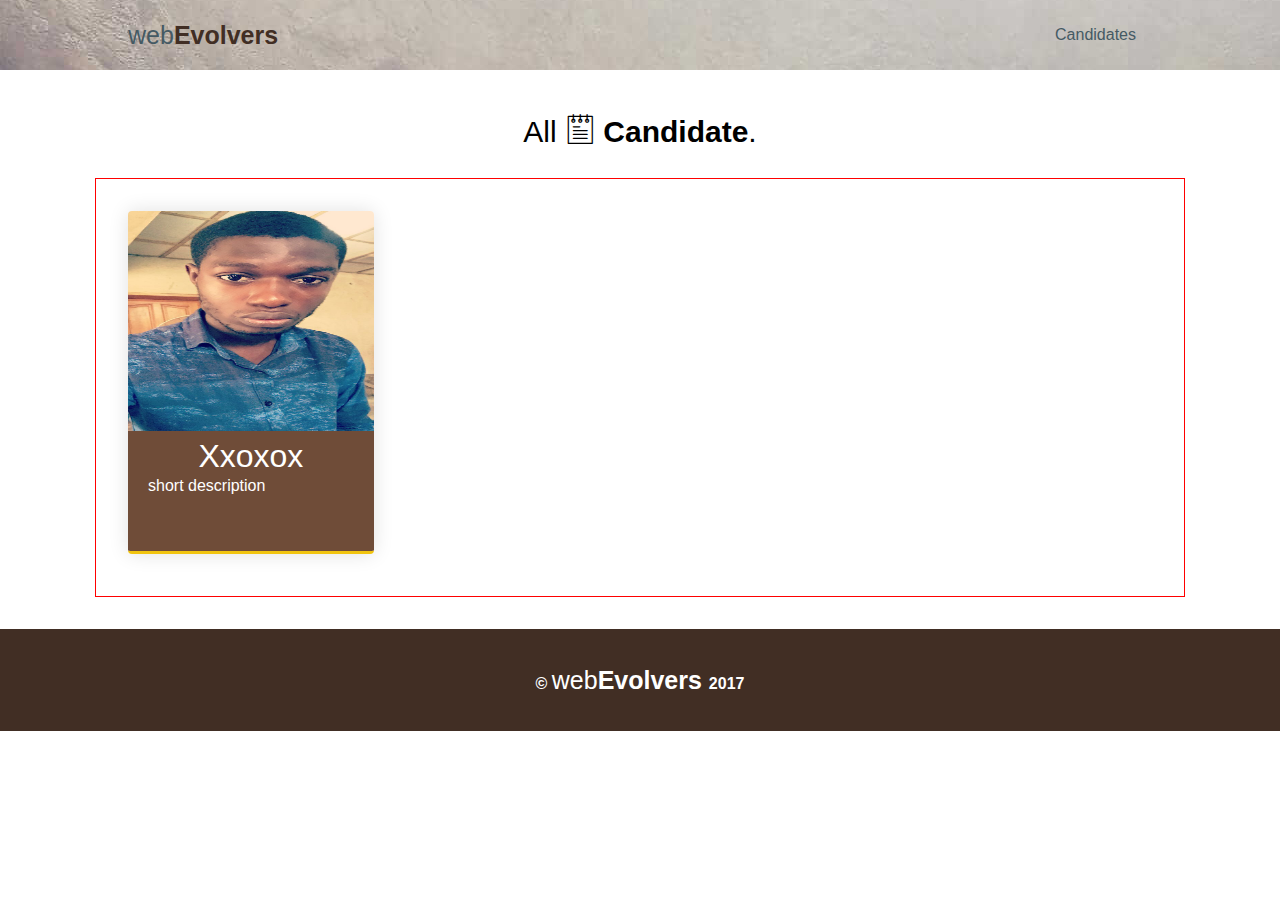
==== commit fb8fd2b2: "login ui" ====
--- a/candidates.html
+++ b/candidates.html
@@ -16,7 +16,7 @@
     <div class="wrapper">
         <div class="navSection clearfix">
             <div class="navSectionWrapper">
-                <h1 class="logo">web<span>Evolvers</span></h1>
+                <h1><a href="index.html">web<span>Evolvers</span></a></h1>
 
                 <div class="nav">
                     <div class="one"></div>
@@ -55,7 +55,11 @@
     </div>
 
     <div class="footerSection">
-        <h4>&copy; web<span>Evolvers</span> 2017</h4>
+        <h4>&copy; 
+            <a href="https://webevolvers.com" target="_blank" title="Visit webEvolvers">
+            web<span>Evolvers</span>
+            </a> 2017
+        </h4>
     </div>
     
     <script src="assets/js/core/jquery.3.2.1.min.js"></script>
--- a/assets/css/style.css
+++ b/assets/css/style.css
@@ -44,7 +44,9 @@
     color: #455A64;
     margin: 0 1em;
 }
-.navSectionWrapper > h1 {
+.navSectionWrapper > h1 > a {
+    color: #455A64;
+    text-decoration: none;
     float: left;
     font-size: 25px;
     font-weight: normal;
@@ -349,7 +351,9 @@
     background-color: rgb(65, 46, 36);
     padding: 1em;
 }
-.footerSection h4 {
+.footerSection h4 > a {
+    text-decoration: none;
+    color: #fff;
     font-size: 25px;
     font-weight: normal;
     line-height: 70px;
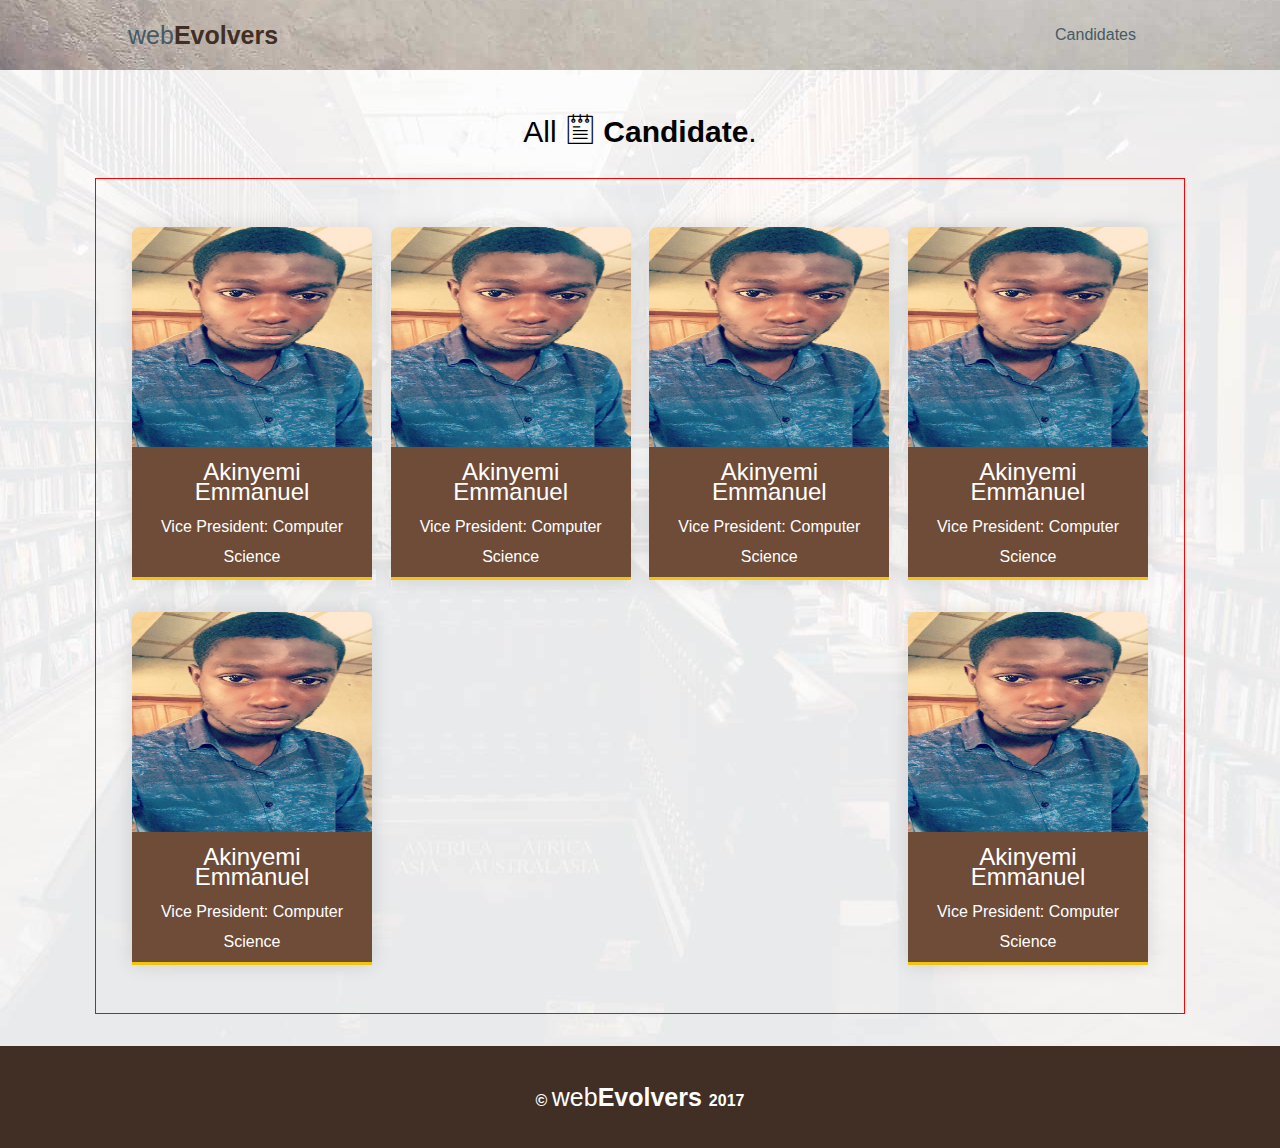
==== commit 7b36f685: "candidate page in dev" ====
--- a/candidates.html
+++ b/candidates.html
@@ -39,18 +39,67 @@
 
             </h2>
         </div>
-        <div class="candidateListingWrapper">
+        <div class="cards">
             
             <div class="card">
                 <div class="exam-image">
                     <img src="assets/img/02.jpg" height="100%" width="100%">
                 </div>
                 <div class="summary">
-                    <h3 class="cadidateName">Xxoxox</h3>
-                    <p class="summary-desc"> short description </p>
+                    <h3 class="cadidateName">Akinyemi Emmanuel</h3>
+                    <p class="summary-desc"> Vice President: Computer Science </p>
+                </div>
+            </div>
+            
+            <div class="card">
+                <div class="exam-image">
+                    <img src="assets/img/02.jpg" height="100%" width="100%">
+                </div>
+                <div class="summary">
+                    <h3 class="cadidateName">Akinyemi Emmanuel</h3>
+                    <p class="summary-desc"> Vice President: Computer Science </p>
                 </div>
             </div>
 
+            <div class="card">
+                <div class="exam-image">
+                    <img src="assets/img/02.jpg" height="100%" width="100%">
+                </div>
+                <div class="summary">
+                    <h3 class="cadidateName">Akinyemi Emmanuel</h3>
+                    <p class="summary-desc"> Vice President: Computer Science </p>
+                </div>
+            </div>
+
+            <div class="card">
+                <div class="exam-image">
+                    <img src="assets/img/02.jpg" height="100%" width="100%">
+                </div>
+                <div class="summary">
+                    <h3 class="cadidateName">Akinyemi Emmanuel</h3>
+                    <p class="summary-desc"> Vice President: Computer Science </p>
+                </div>
+            </div>
+
+            <div class="card">
+                <div class="exam-image">
+                    <img src="assets/img/02.jpg" height="100%" width="100%">
+                </div>
+                <div class="summary">
+                    <h3 class="cadidateName">Akinyemi Emmanuel</h3>
+                    <p class="summary-desc"> Vice President: Computer Science </p>
+                </div>
+            </div>
+
+            <div class="card">
+                <div class="exam-image">
+                    <img src="assets/img/02.jpg" height="100%" width="100%">
+                </div>
+                <div class="summary">
+                    <h3 class="cadidateName">Akinyemi Emmanuel</h3>
+                    <p class="summary-desc"> Vice President: Computer Science </p>
+                </div>
+            </div>
         </div>
     </div>
 
--- a/assets/css/style.css
+++ b/assets/css/style.css
@@ -230,8 +230,7 @@
 
 .votingInfoSection {
     width: 100%;
-    background: url("../img/bg2.png") no-repeat;
-    background-size: 100% 100%;
+    background: url("../img/bg2.png") no-repeat 100% 100%;
     background-position: bottom;
 }
 .votingInfoWrapper {
@@ -367,30 +366,45 @@
 .candidateListingSection {
     width: 100%;
     padding-bottom: 2em;
-}
-.candidateListingWrapper {
+    background: url("../img/bg2.png") no-repeat 100% 100%;
+
+}
+.cards {
     width: 80%;
     margin: auto;
     border: 1px solid red;
-    height: auto;
     padding: 2em;
+    display: -webkit-flex;
+    display: -moz-flex;
+    display: -ms-flex;
+    display: -o-flex;
+    display: flex;
+
+    justify-content: space-between;
+    flex-wrap: wrap;
 }
 
 /*candidate card*/
 .card {
-    margin-bottom: 10px;
-    width: 24%;
-    border-radius: 4px;
+
+    /*flex: 0 1 24%;*/
+    /*flex: 0 1 calc(25% - 1em);*/
+    width: calc(25% - 1em);
+    color: #fff;
+    margin: 1rem .25em;
+    /*overflow: hidden;*/
+    box-sizing: border-box;
+
     border-bottom: 3px solid #F1C40F;
-    background: white;
-    color: #fff;
-    overflow: hidden;
+    text-align: center;
     box-shadow: 0px 0px 20px 0px rgba(0, 0, 0, 0.12);
-    height: 340px;
 }
 .card > .exam-image {
     height: 220px;
-    background: #4e342e;
+}
+.card > .exam-image > img, .card {
+    border-top-left-radius: 8px;
+    border-top-right-radius: 8px;
 }
 .card .summary {
     background-color: #6f4c38;
@@ -400,16 +414,64 @@
 }
 .card .summary > h3.cadidateName {
     margin: 10px 0;
-    text-align: center;
-    color: #fff;
-    font-size: 2.0rem;
+    font-size: 1.5rem;
+    line-height: 20px;
     font-weight: normal;
 }
 .summary-desc {
-    display: block;
     margin: 0 0 10px;
-    line-height: 20px;
+    line-height: 30px;
     font-family: Sintony, sans-serif;
 }
 
-
+/* 640px */
+@media screen and (max-width: 40em){
+    .cards {
+        display: -webkit-flex;
+        display: -moz-flex;
+        display: -ms-flex;
+        display: -o-flex;
+        display: flex;
+        flex-wrap: wrap;
+        justify-content: space-between;
+    }
+    .card {
+        -webkit-flex: 0 1 calc(50% - 1em);
+        -moz-flex: 0 1 calc(50% - 1em);
+        -ms-flex: 0 1 calc(50% - 1em);
+        -o-flex: 0 1 calc(50% - 1em);
+        flex: 0 1 calc(50% - 1em);
+    }
+    .card .summary > h3.cadidateName {
+        /*margin: 10px 0;*/
+        font-size: .8rem;
+        line-height: 15px;
+        /*font-weight: normal;*/
+    }
+    .summary-desc {
+        /*margin: 0 0 10px;*/
+        line-height: 15px;
+        font-size: .7rem;
+        /*font-family: Sintony, sans-serif;*/
+    }
+}
+
+@media screen and (min-width: 60em){
+    .cards {
+
+    }
+    .card {
+        -webkit-flex: 0 1 calc(25% - 1em);
+        -moz-flex: 0 1 calc(25% - 1em);
+        -ms-flex: 0 1 calc(25% - 1em);
+        -o-flex: 0 1 calc(25% - 1em);
+        flex: 0 1 calc(25% - 1em);
+    }
+}
+
+@media screen and (min-width: 52em){
+    .candidateListingSection {
+        
+    }
+}
+
